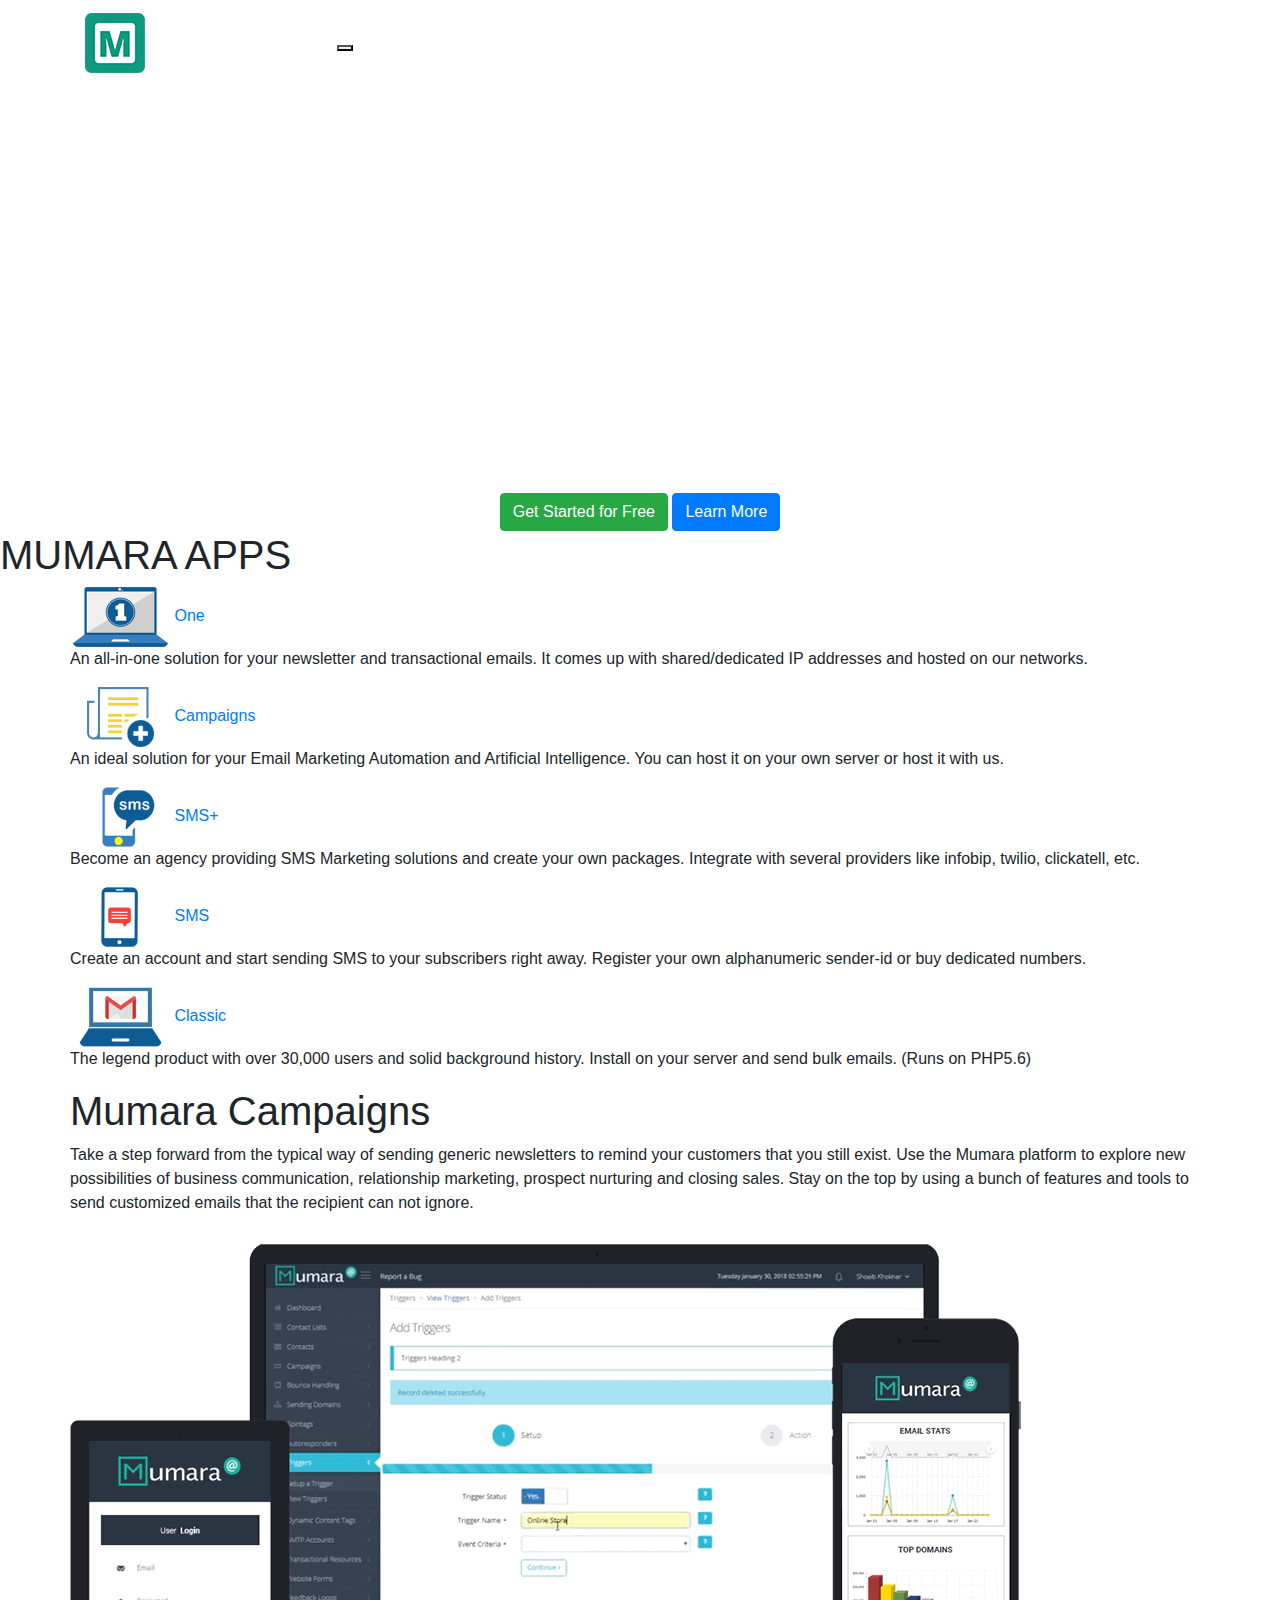
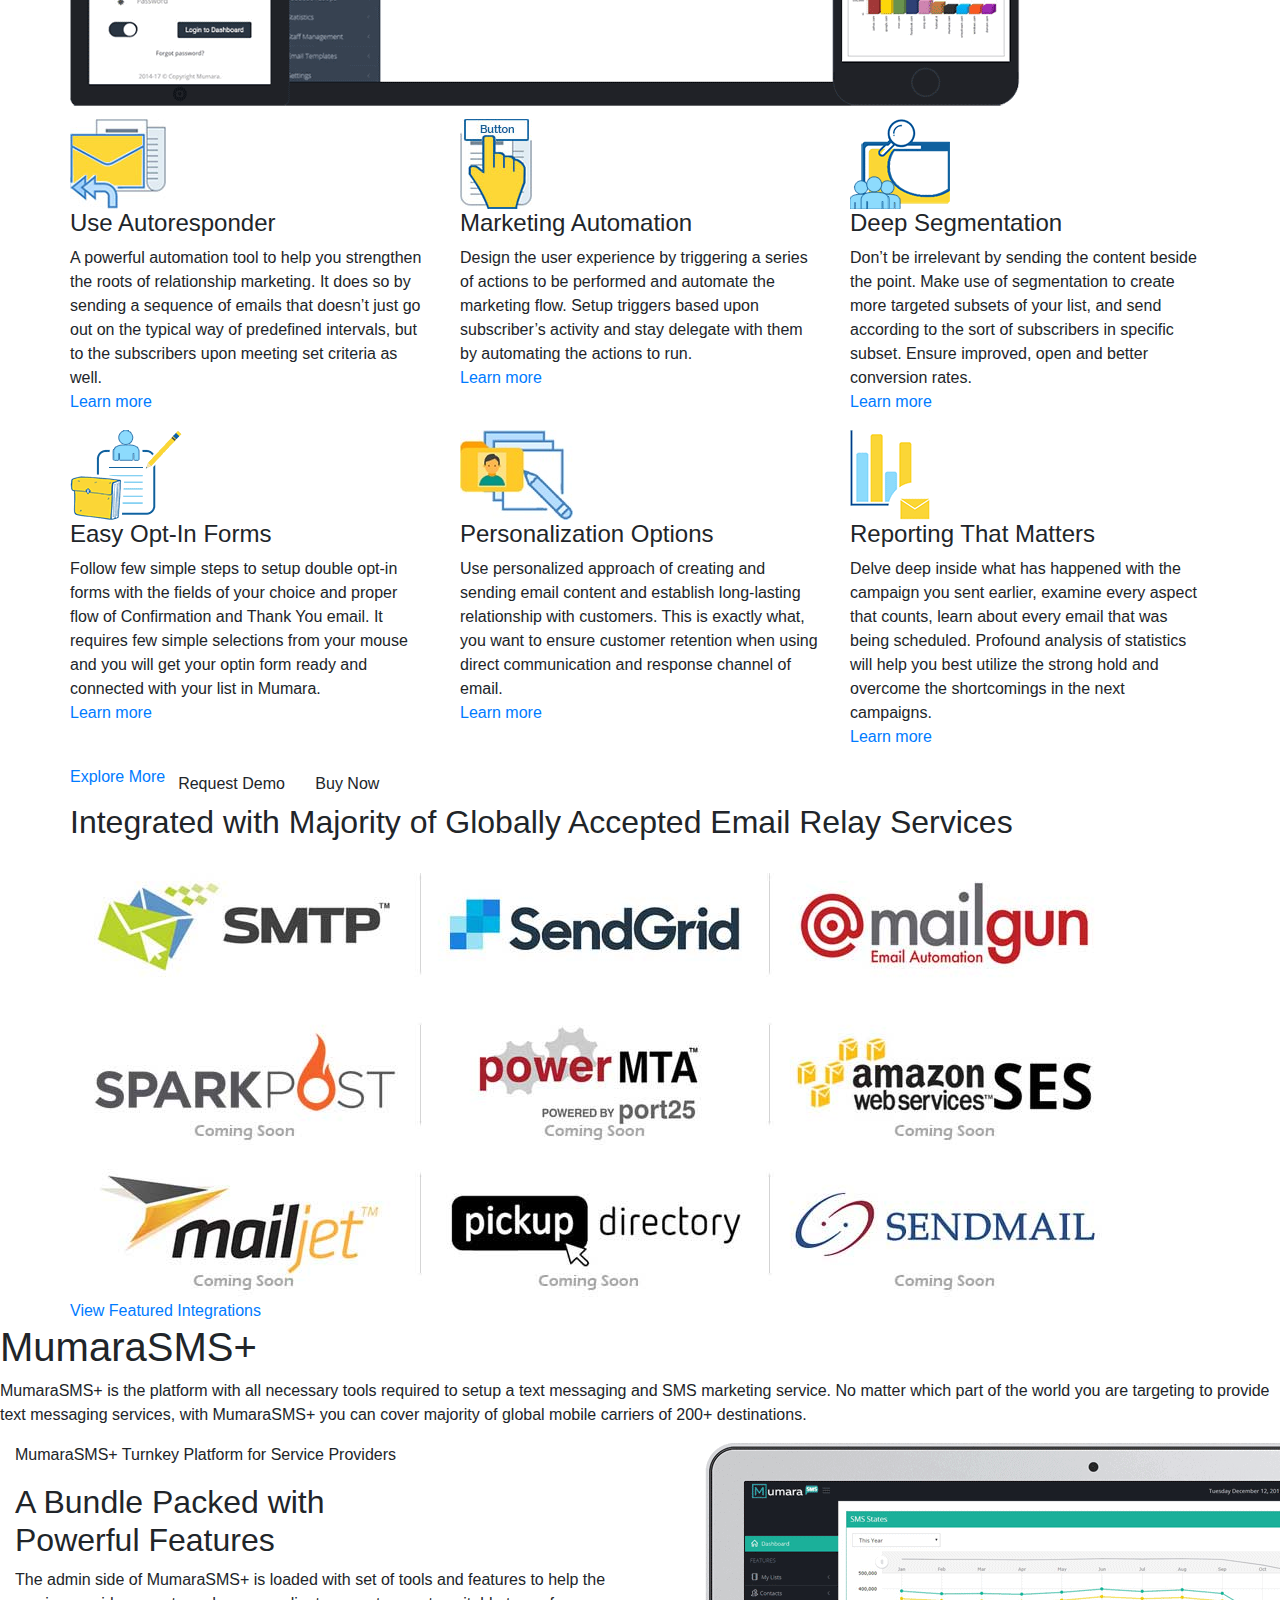
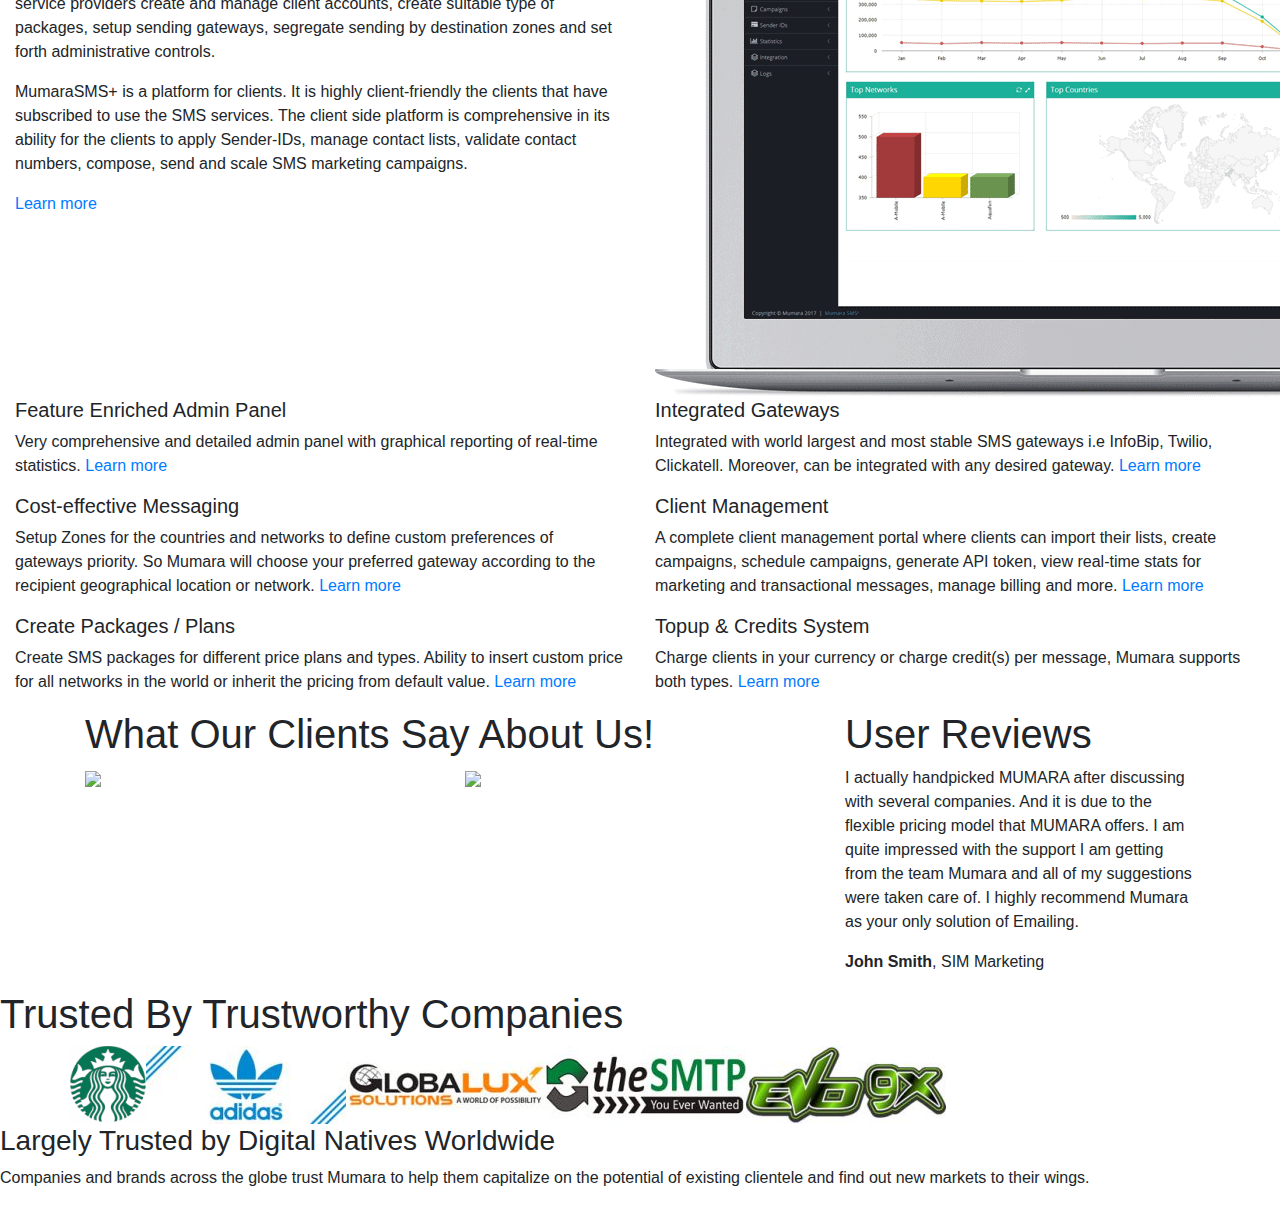
==== index.html @ 1c2435c1 "update" ====
<!DOCTYPE html>
<html lang="en-us">
    <head>
        

        <meta charset="utf-8">
        <meta name="viewport" content="width=device-width, initial-scale=1">
        <title>Mumara</title>
        <link rel="icon" href="images/favicon.ico">
        
        <style>

    html body {
        font-family: 'Raleway', sans-serif;
        background-color: white;
    }

    :root {
        --accent: red;
        --border-width:  5px ;
    }

</style>


<link rel="stylesheet" href="http://mumara1.shahbaz.dev1.hostingshouse.com/css/main.css">
<link rel="stylesheet" href="http://mumara1.shahbaz.dev1.hostingshouse.com/css/custom.css">


<link href="https://fonts.googleapis.com/css2?family=Roboto:wght@100;300;400;500;700;900&display=swap" rel="stylesheet">
<link href="https://fonts.googleapis.com/css2?family=Roboto+Condensed:ital,wght@0,300;0,400;0,700;1,300;1,400&display=swap" rel="stylesheet">

<link rel="stylesheet" href="https://stackpath.bootstrapcdn.com/bootstrap/4.5.0/css/bootstrap.min.css">

<link rel="stylesheet" href="https://cdnjs.cloudflare.com/ajax/libs/font-awesome/5.14.0/js/all.min.js">
 
<script src="https://ajax.googleapis.com/ajax/libs/jquery/3.4.1/jquery.min.js"></script>


<script src="https://stackpath.bootstrapcdn.com/bootstrap/4.5.0/js/bootstrap.min.js"></script>
<script src="https://stackpath.bootstrapcdn.com/bootstrap/4.5.0/js/bootstrap.bundle.min.js"></script>


<script>$(document).on('click', function() { $('.collapse').collapse('hide'); })</script>
 <meta name="generator" content="Hugo 0.73.0" />
        
            <link href="/index.xml" rel="alternate" type="application/rss&#43;xml" title="Mumara" />
            <link href="/index.xml" rel="feed" type="application/rss&#43;xml" title="Mumara" />
        
            
        

        
            <script type="text/javascript" async src="https://cdnjs.cloudflare.com/ajax/libs/mathjax/2.7.5/MathJax.js?config=TeX-AMS-MML_HTMLorMML"></script>
        

        

    </head>

    <body class="td-home">
        

        <nav class="navbar navbar-default navbar-fixed-top">
            <div class="container">
                <div class="navbar-header">
                    <a class="navbar-brand visible-xs" href="/"><image src="images/logo.png" /></a>
                    <button class="navbar-toggle" data-target=".navbar-collapse" data-toggle="collapse">
                        <span class="icon-bar"></span>
                        <span class="icon-bar"></span>
                        <span class="icon-bar"></span>
                    </button>
                </div>
                <div class="collapse navbar-collapse"  id="main_navbar">
                    <a class="navbar-brand" href="https://xpertpk.github.io/mums.github.io/"><image src="images/logo.png" /></a>
                    
                        <ul class="nav navbar-nav">
                            
                                <li class="nav-item">
                                    <a class="nav-link" href="/">Home</a>
                                    
                                </li>
                            
                                <li class="nav-item">
                                    <a class="nav-link" href="#">App</a>
                                    
                                        <ul class="sub">
                                            
                                            <li class="nav-item"><a href="/one/" class="nav-link"> One </a> </li>
                                            
                                            <li class="nav-item"><a href="/campaigns/" class="nav-link"> Campaigns </a> </li>
                                            
                                            <li class="nav-item"><a href="/sms/" class="nav-link"> SMS </a> </li>
                                            
                                            <li class="nav-item"><a href="/smsplus/" class="nav-link"> SMS&#43; </a> </li>
                                            
                                            <li class="nav-item"><a href="/classic/" class="nav-link"> Classic Pro </a> </li>
                                            
                                            <li class="nav-item"><a href="/classic-esp/" class="nav-link"> Classic ESP </a> </li>
                                            
                                        </ul>
                                    
                                </li>
                            
                                <li class="nav-item">
                                    <a class="nav-link" href="#">Recources</a>
                                    
                                        <ul class="sub">
                                            
                                            <li class="nav-item"><a href="https://www.school.mumara.com" class="nav-link"> Mumara Business School </a> </li>
                                            
                                            <li class="nav-item"><a href="https://docs.mumara.com" class="nav-link"> Documentation </a> </li>
                                            
                                            <li class="nav-item"><a href="/blog/" class="nav-link"> Blog </a> </li>
                                            
                                            <li class="nav-item"><a href="https://community.mumara.com" class="nav-link"> Community </a> </li>
                                            
                                        </ul>
                                    
                                </li>
                            
                                <li class="nav-item">
                                    <a class="nav-link" href="/contact-us">Contact</a>
                                    
                                </li>
                            
                                <li class="nav-item">
                                    <a class="nav-link" href="https://billing.mumara.com/">My Account</a>
                                    
                                </li>
                            
                                <li class="nav-item">
                                    <a class="nav-link" href="/about-us">About us</a>
                                    
                                </li>
                            
                        </ul>
                    
                </div>
            </div>
        </nav>


<div class="slider">
  <div class="overlay"></div>
  <video playsinline="playsinline" autoplay="autoplay" muted="muted" loop="loop" __idm_id__="725867521">
    <source src="http://a.mumara.com/mumara/public/video/mumara.webm" type="video/webm">
  </video>
  <div class="container h-100">
    <div class="d-flex h-100 text-center align-items-center">
      <div class="col-lg-10 col-md-10 col-sm-12 col-xs-12 mx-auto text-white home-slider">
        <h1 class="display-4 font-weight-bold">Mumara ONE</h1>
        <h2 class="display-5 font-weight-bold">We’ve Got The All-In-One Email Marketing<br>Automation Solution For Your Business</h2>
        <p class="lead mb-0">Sick of the boring, painful, weak Email Marketing Tools?<br>Get yourself stress-free by switching to the Email Marketing platform that actually works!<br>High inbox delivery with our shared and dedicated IP pools</p>
        <a href="https://www.mumara.com/one/pricing/" class="btn btn-success">Get Started for Free</a> <a href="https://www.mumara.com/one" class="btn btn-primary">Learn More</a>
      </div>
    </div>
  </div>
</div>

<section id="home-apps">
  <h1>MUMARA APPS</h1>
  <div class="mainBlk container">
    <div class="row">
      <div class="appsBlk">
        <a href="/one/">
          <img src="/images/one.png" alt="Mumara One">
        </a>
        <a class="apps-name" href="/one/">One</a>
        <p>An all-in-one solution for your newsletter and transactional emails. It comes up with shared/dedicated IP addresses and hosted on our networks.</p>
      </div>
      <div class="appsBlk">
        <a href="/campaigns/">
          <img src="/images/Campaigns.png" alt="Campaigns+">
        </a>
        <a class="apps-name" href="/campaigns/">Campaigns</a>
        <p>An ideal solution for your Email Marketing Automation and Artificial Intelligence. You can host it on your own server or host it with us.</p>
      </div>
      <div class="appsBlk">
        <a href="/mumarasmsplus/">
          <img src="/images/MumaraSMS.png" alt="MumaraSMS+">
        </a>
        <a class="apps-name" href="/mumarasmsplus/">SMS+</a>
        <p>Become an agency providing SMS Marketing solutions and create your own packages. Integrate with several providers like infobip, twilio, clickatell, etc.</p>
      </div>
      <div class="appsBlk">
        <a href="/sms/">
          <img src="/images/SMS.png" alt="Mumara SMS">
        </a>
        <a class="apps-name" href="/sms/">SMS</a>
        <p>Create an account and start sending SMS to your subscribers right away. Register your own alphanumeric sender-id or buy dedicated numbers.</p>
      </div>
      <div class="appsBlk">
        <a href="/mumara-classic/">
          <img src="/images/Mumara-Classic.png" alt="Mumara Classic">
        </a>
        <a class="apps-name" href="/mumara-classic/">Classic</a>
        <p>The legend product with over 30,000 users and solid background history. Install on your server and send bulk emails. (Runs on PHP5.6)</p>
      </div>
    </div>
  </div>
</section>

<section id="home-campaigns" class="featured">
  <div class="container">
    <div class="row">
      <div class="info-blk">
        <h1>Mumara Campaigns</h1>
        <p>Take a step forward from the typical way of sending generic newsletters to remind your customers that you still exist. Use the Mumara platform to explore new possibilities of business communication, relationship marketing, prospect nurturing and closing sales. Stay on the top by using a bunch of features and tools to send customized emails that the recipient can not ignore.</p>
      </div>
      <div class="img-blk">
        <img src="/images/cpl.png">
      </div>
      <div class="features-blk">
        <div class="row">
          <div class="col-md-4">
            <img src="/images/Autoresponder22.jpg">
            <h4>Use Autoresponder</h4>
            <p>A powerful automation tool to help you strengthen the roots of relationship marketing. It does so by sending a sequence of emails that doesn’t just go out on the typical way of predefined intervals, but to the subscribers upon meeting set criteria as well. <br>
            <a class="learnmore" href="/campaignsplus/features/cohesive-process-of-automation/">Learn more <i class="fa fa-angle-double-right" aria-hidden="true"></i></a></p>
          </div>
          <div class="col-md-4">
            <img src="/images/Just-Drag-Drop.jpg">
            <h4>Marketing Automation</h4>
            <p>Design the user experience by triggering a series of actions to be performed and automate the marketing flow. Setup triggers based upon subscriber’s activity and stay delegate with them by automating the actions to run. <br>
            <a class="learnmore" href="/campaignsplus/features/triggers/">Learn more <i class="fa fa-angle-double-right" aria-hidden="true"></i></a></p>
          </div>
          <div class="col-md-4">
            <img src="/images/Deep-Segmentation-2.png">
            <h4>Deep Segmentation</h4>
            <p>Don’t be irrelevant by sending the content beside the point. Make use of segmentation to create more targeted subsets of your list, and send according to the sort of subscribers in specific subset. Ensure improved, open and better conversion rates. <br>
            <a class="learnmore" href="/campaignsplus/features/smart-segments/">Learn more <i class="fa fa-angle-double-right" aria-hidden="true"></i></a></p>
          </div>
        </div>
        <div class="row">
          <div class="col-md-4">
            <img src="/images/Easy-Optin-Forms-1.png">
            <h4>Easy Opt-In Forms</h4>
            <p>Follow few simple steps to setup double opt-in forms with the fields of your choice and proper flow of Confirmation and Thank You email. It requires few simple selections from your mouse and you will get your optin form ready and connected with your list in Mumara. <br>
            <a class="learnmore" href="/campaignsplus/features/web-forms/">Learn more <i class="fa fa-angle-double-right" aria-hidden="true"></i></a></p>
          </div>
          <div class="col-md-4">
            <img src="/images/Personalization.jpg">
            <h4>Personalization Options</h4>
            <p>Use personalized approach of creating and sending email content and establish long-lasting relationship with customers. This is exactly what, you want to ensure customer retention when using direct communication and response channel of email. <br>
            <a class="learnmore" href="/campaignsplus/features/content-personalization/">Learn more <i class="fa fa-angle-double-right" aria-hidden="true"></i></a></p>
          </div>
          <div class="col-md-4">
            <img src="/images/Reporting-That-Matters.png">
            <h4>Reporting That Matters</h4>
            <p>Delve deep inside what has happened with the campaign you sent earlier, examine every aspect that counts, learn about every email that was being scheduled. Profound analysis of statistics will help you best utilize the strong hold and overcome the shortcomings in the next campaigns. <br>
            <a class="learnmore" href="/campaignsplus/features/reporting-and-statistics/">Learn more <i class="fa fa-angle-double-right" aria-hidden="true"></i></a></p>
          </div>
        </div> 
      </div>
      <div class="more-features">
        <a href="/campaignsplus/">Explore More</a>
      </div>
      <div class="trfree">
        <a class="btn lrnmr" href="/campaignsplus/request-demo/">Request Demo</a>
        <a class="btn lrnmr" href="/campaignsplus/pricing/">Buy Now</a>
      </div>
    </div>
  </div>
</section>

<section id="home-smtp">
  <div class="container">
    <div class="row">
      <h2>Integrated with Majority of Globally Accepted Email Relay Services</h2>
      <img src="/images/smtp.jpg">
    </div>
    <div class="row">
      <a href="campaignsplus/features/integrated-email-delivery-services/" id="intBtn">
        <span class="fusion-button-text">View Featured Integrations</span>
      </a>
    </div>
  </div>
</section>

<section id="home-sms" class="featured">
  <div class="info-blk">
    <h1>MumaraSMS+</h1>
    <p>MumaraSMS+ is the platform with all necessary tools required to setup a text messaging and SMS marketing service. No matter which part of the world you are targeting to provide text messaging services, with MumaraSMS+ you can cover majority of global mobile carriers of 200+ destinations.</p>
  </div>

  <div class="col-md-12">
    <div class="row bundel-row">
      <div class="col-md-6 sms-bundle-option">
        <p class="homefftbpM">MumaraSMS+ Turnkey Platform for Service Providers</p>
        <h2>A Bundle Packed with<br>Powerful Features</h2>
        <p>The admin side of MumaraSMS+ is loaded with set of tools and features to help the service providers create and manage client accounts, create suitable type of packages, setup sending gateways, segregate sending by destination zones and set forth administrative controls.</p>

        <p>MumaraSMS+ is a platform for clients. It is highly client-friendly the clients that have subscribed to use the SMS services. The client side platform is comprehensive in its ability for the clients to apply Sender-IDs, manage contact lists, validate contact numbers, compose, send and scale SMS marketing campaigns.</p>
        <a class="ctaff" href="/mumarasmsplus/">Learn more <i class="fa fa-television" aria-hidden="true"></i></a>
      </div>
      <div class="col-md-6">
        <img src="/images/laptop-sms.png">
      </div>
    </div>
  </div>

  <div class="col-md-12">
    <div class="row bundel-row">
      <div class="col-md-6 sms-features">
        <div class="featBlk">
          <i class="icon fas fa-solar-panel"></i>
          <div class="content">
            <h5>Feature Enriched Admin Panel</h5>
            <p class="feature-description">
              Very comprehensive and detailed admin panel with graphical reporting of real-time statistics. 
              <a class="learnmore" href="/mumarasmsplus/adminstrative-control/">
                Learn more <i class="fa fa-angle-double-right" aria-hidden="true"></i>
              </a>
            </p>
          </div>
        </div>
        <div class="featBlk">
          <i class="icon fas fa-sms"></i>
          <div class="content">
            <h5>Cost-effective Messaging</h5>
            <p class="feature-description">
              Setup Zones for the countries and networks to define custom preferences of gateways priority. So Mumara will choose your preferred gateway according to the recipient geographical location or network.
              <a class="learnmore" href="/mumarasmsplus/priority-zones/">
                Learn more <i class="fa fa-angle-double-right" aria-hidden="true"></i>
              </a>
            </p>
          </div>
        </div>
        <div class="featBlk">
          <i class="icon fas fa-money-check-alt"></i>
          <div class="content">
            <h5>Create Packages / Plans</h5>
            <p class="feature-description">
              Create SMS packages for different price plans and types. Ability to insert custom price for all networks in the world or inherit the pricing from default value.  
              <a class="learnmore" href="/mumarasmsplus/packages-and-pricing-plans/">
                Learn more <i class="fa fa-angle-double-right" aria-hidden="true"></i>
              </a>
            </p>
          </div>
        </div>
      </div>
      <div class="col-md-6 sms-features">
        <div class="featBlk">
          <i class="icon fas fa-network-wired"></i>
          <div class="content">
            <h5>Integrated Gateways</h5>
            <p class="feature-description">
              Integrated with world largest and most stable SMS gateways i.e InfoBip, Twilio, Clickatell. Moreover, can be integrated with any desired gateway.
              <a class="learnmore" href="/mumarasmsplus/multi-gateway-integration/">
                Learn more <i class="fa fa-angle-double-right" aria-hidden="true"></i>
              </a>
            </p>
          </div>
        </div>
        <div class="featBlk">
          <i class="icon fas fa-user-friends"></i>
          <div class="content">
            <h5>Client Management</h5>
            <p class="feature-description">
              A complete client management portal where clients can import their lists, create campaigns, schedule campaigns, generate API token, view real-time stats for marketing and transactional messages, manage billing and more. 
              <a class="learnmore" href="/mumarasmsplus/fully-featured-client-panel/">
                Learn more <i class="fa fa-angle-double-right" aria-hidden="true"></i>
              </a>
            </p>
          </div>
        </div>
        <div class="featBlk">
          <i class="icon fa fa-shopping-basket"></i>
          <div class="content">
            <h5>Topup & Credits System</h5>
            <p class="feature-description">
              Charge clients in your currency or charge credit(s) per message, Mumara supports both types.
              <a class="learnmore" href="/mumarasmsplus/packages-and-pricing-plans/">
                Learn more <i class="fa fa-angle-double-right" aria-hidden="true"></i>
              </a>
            </p>
          </div>
        </div>
      </div>
    </div>
  </div>
    
</section>

<section id="reviews">
  <div class="container">
    <div class="row">
      <div class="col-md-8">
        <h1>What Our Clients Say About Us!</h1>
      </div>
      <div class="col-md-4">
        <h1>User Reviews</h1>
      </div>
    </div>
    <div class="row">
      <div class="col-md-4">
        <img src="https://dummyimage.com/360x230/999/555555&text=Youtube+Video">
      </div>
      <div class="col-md-4">
        <img src="https://dummyimage.com/360x230/999/555555&text=Youtube+Video">
      </div>
      <div class="col-md-4">
        <blockquote>
          <p>I actually handpicked MUMARA after discussing with several companies. And it is due to the flexible pricing model that MUMARA offers. I am quite impressed with the support I am getting from the team Mumara and all of my suggestions were taken care of. I highly recommend Mumara as your only solution of Emailing.</p> 
          <div class="auther-block">
            <i class="fas fa-male"></i>
            <span class="company-name">
              <strong>John Smith</strong>, 
              <span>SIM Marketing</span>
          </span>
          </div>
        </blockquote>
      </div>
    </div>
  </div>
</section>

<section id="clients">
  <h1>Trusted By Trustworthy Companies</h1>
  <div class="container">
    <div class="row clientsBlk">
      <div class="w20">
        <img src="/images/client1.png">
      </div>
      <div class="w20">
        <img src="/images/client2.jpg">
      </div>
      <div class="w20">
        <img src="/images/client3.jpg">
      </div>
      <div class="w20">
        <img src="/images/client4.jpg">
      </div>
      <div class="w20">
        <img src="/images/client5.jpg">
      </div>
    </div>
  </div>
</section>

<section id="wwa">
  <h3>Largely Trusted by Digital Natives Worldwide</h3>
  <p>Companies and brands across the globe trust Mumara to help them capitalize on the potential of existing clientele and find out new markets to their wings.</p>
</section>
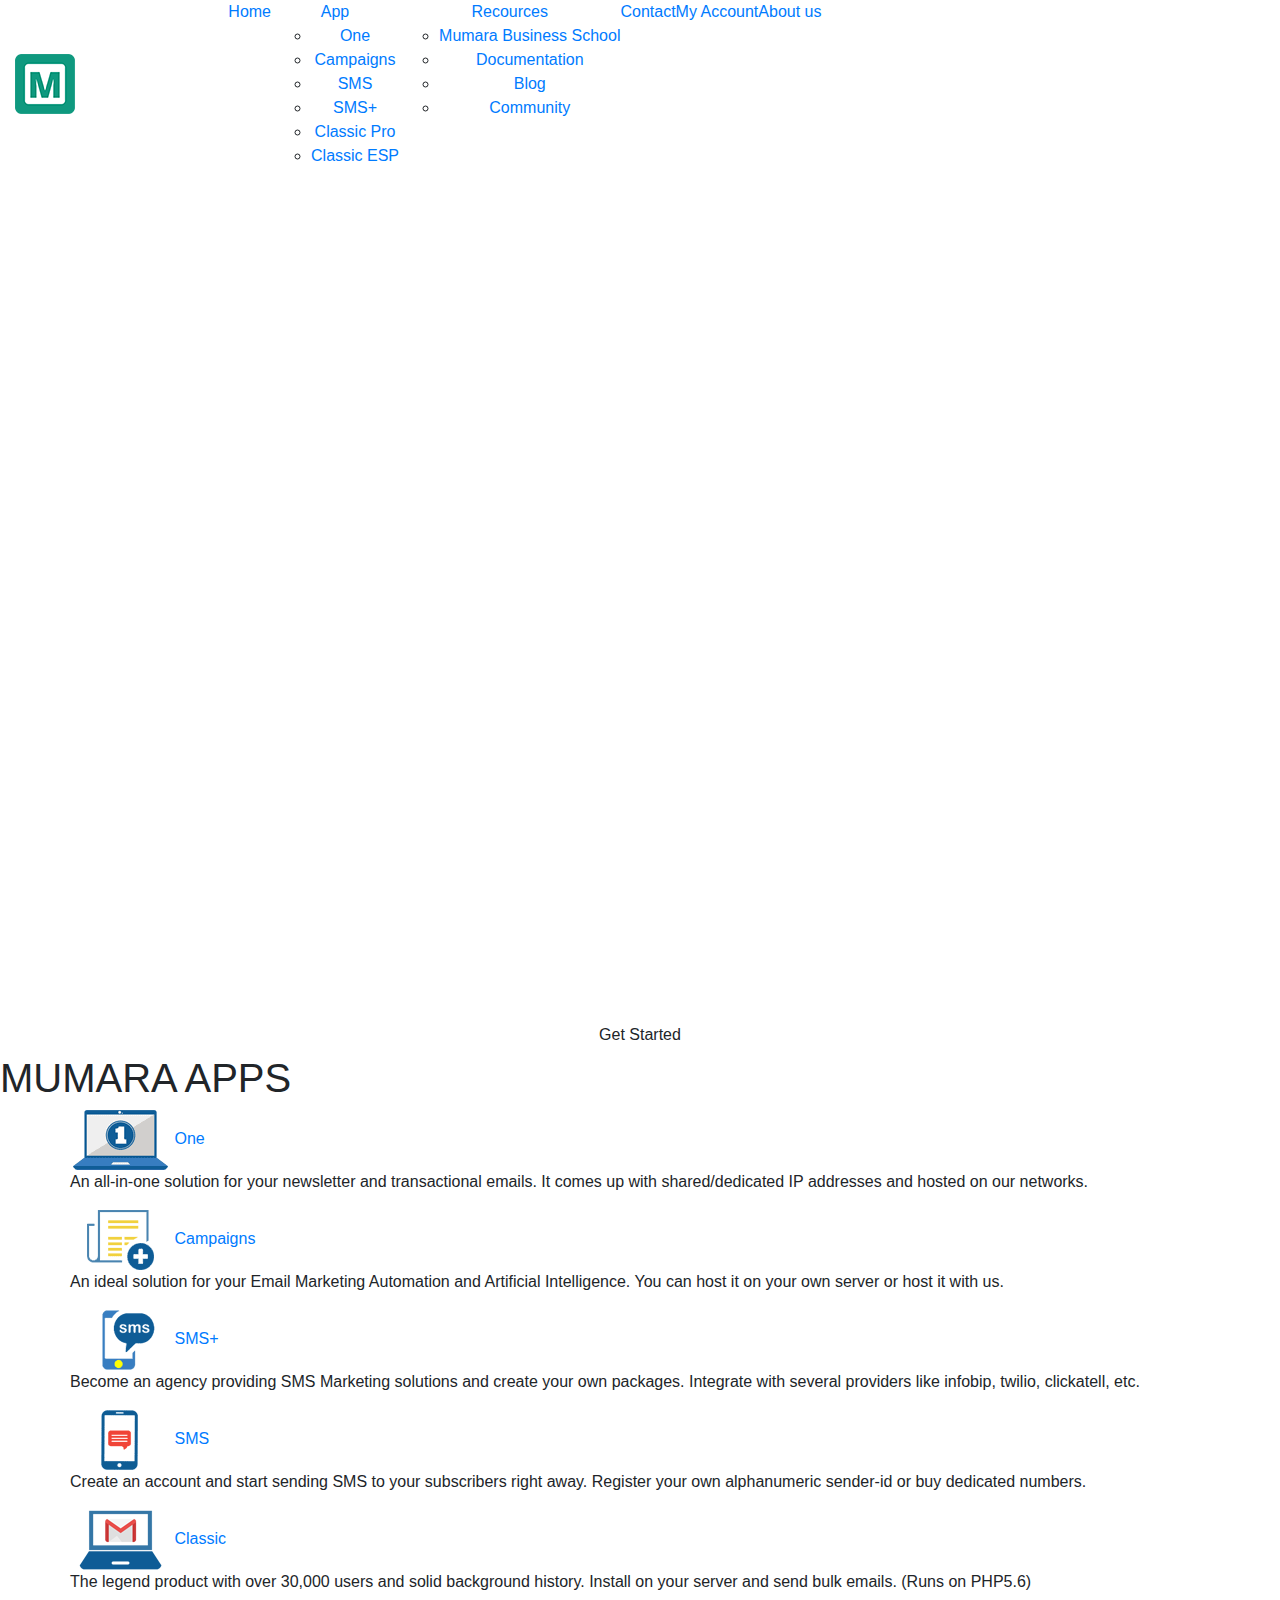
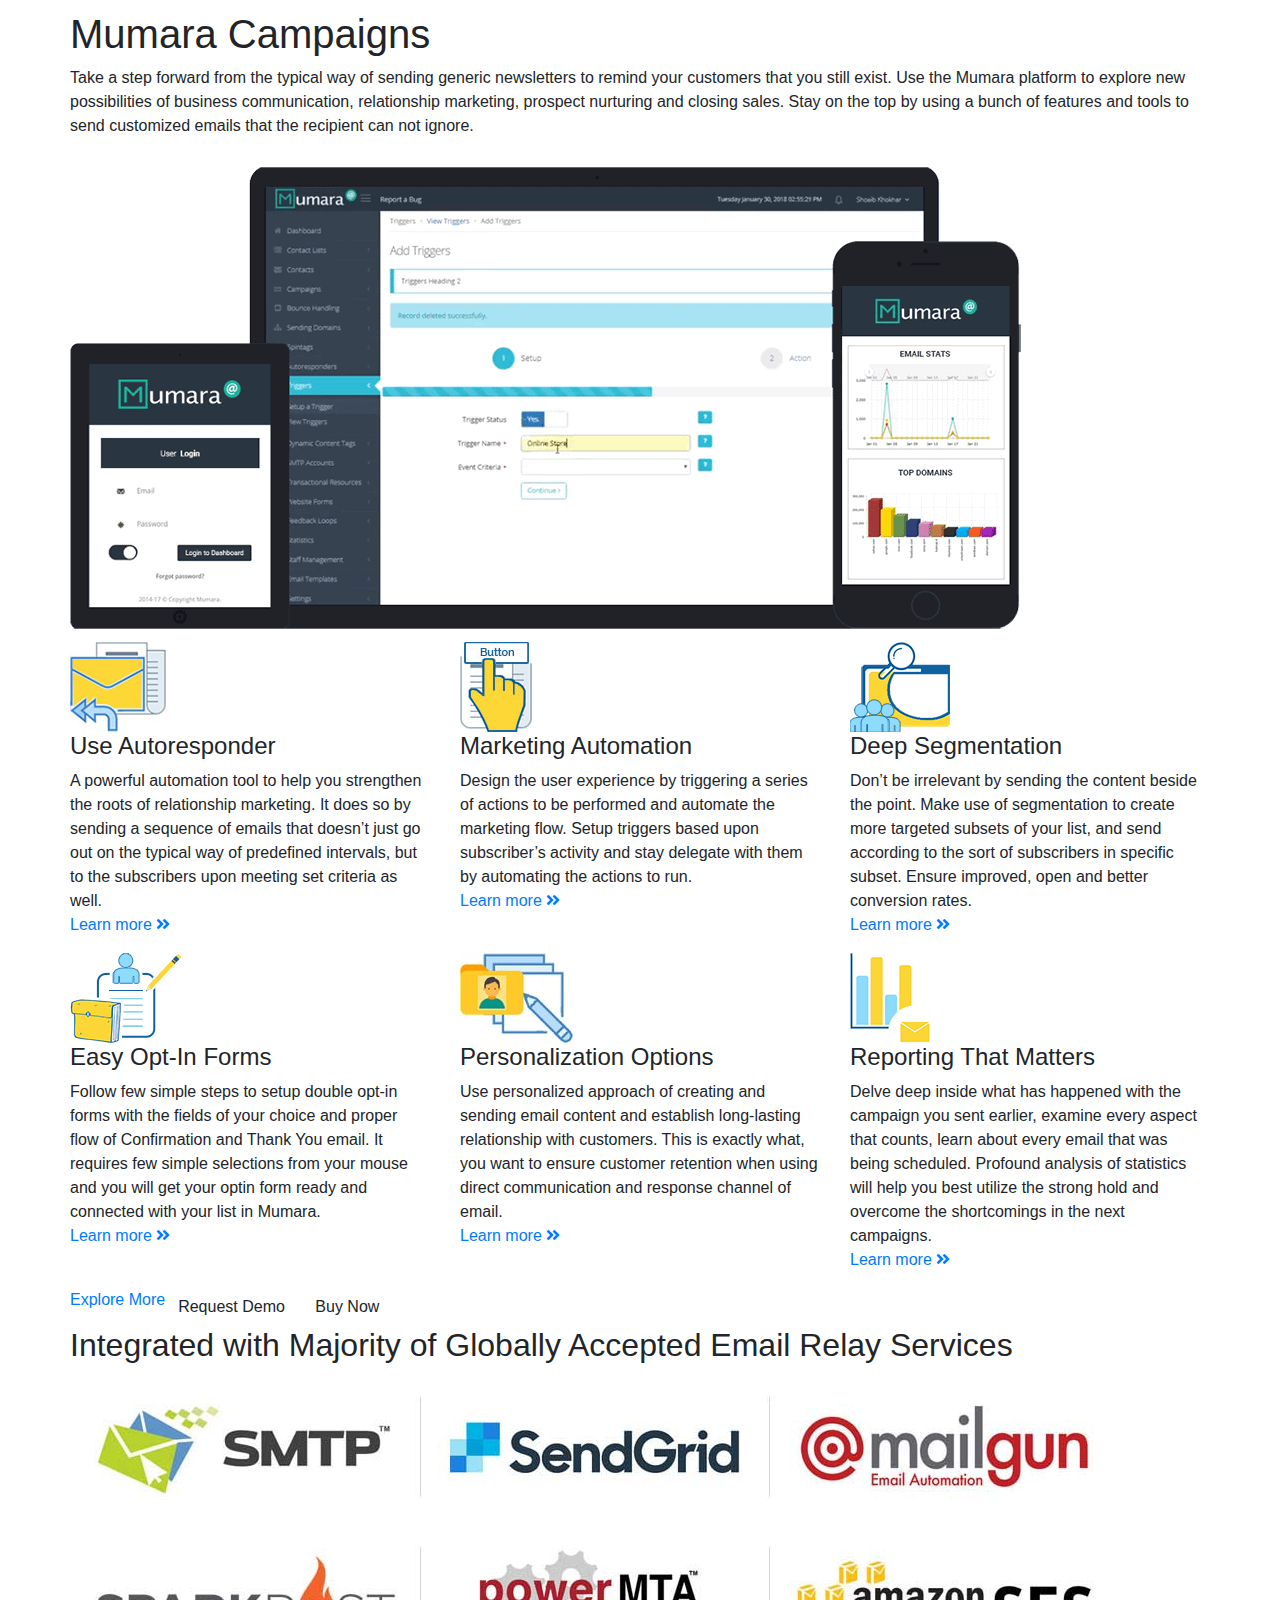
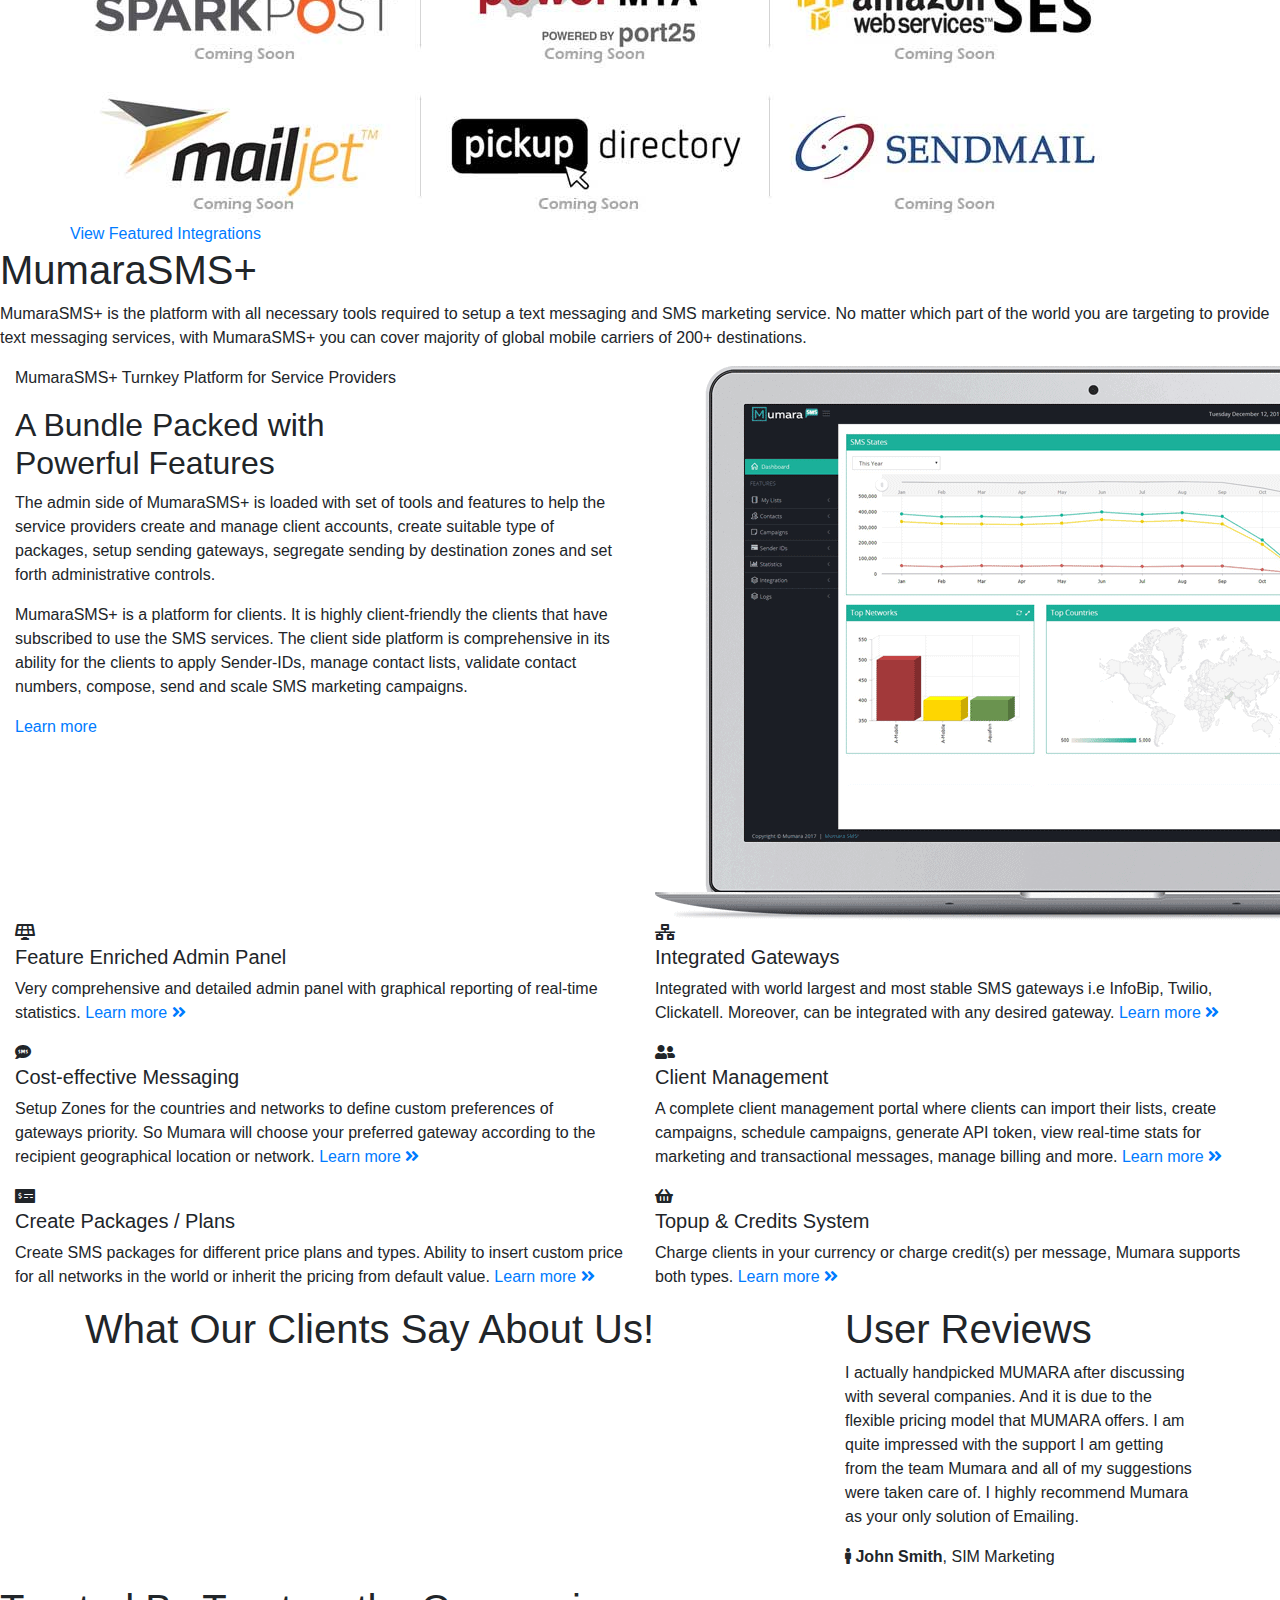
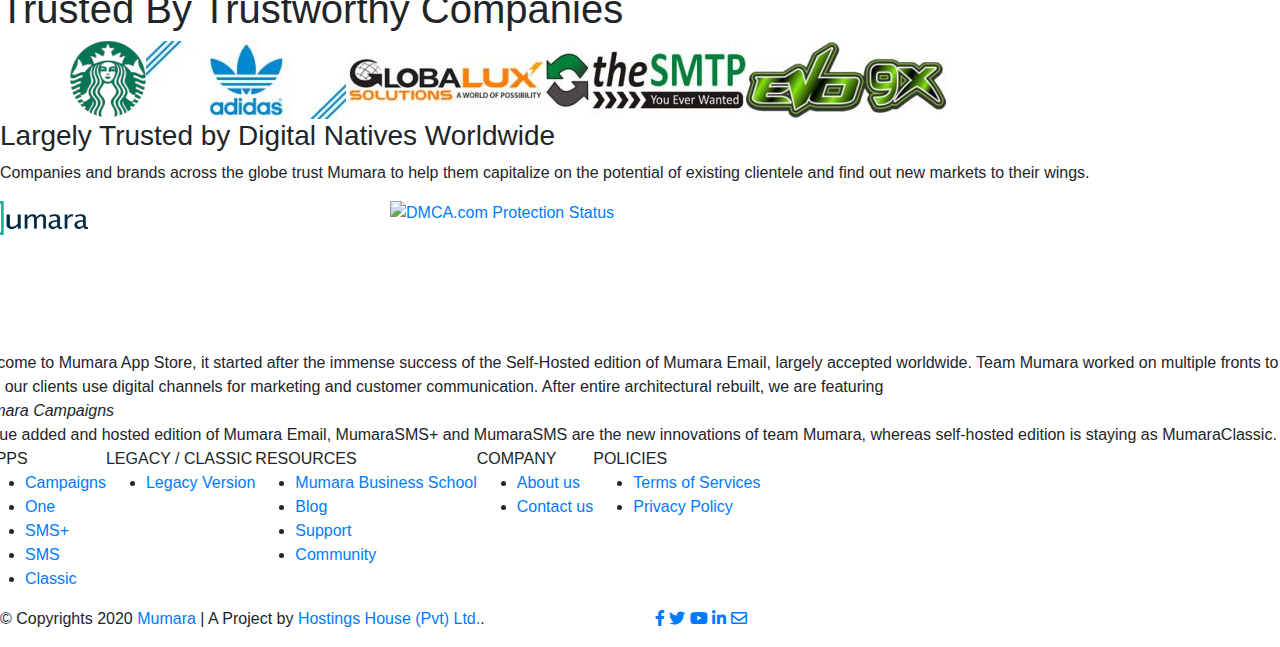
==== commit c671e384: "New Home Design Hugo Mumara" ====
--- a/index.html
+++ b/index.html
@@ -23,25 +23,65 @@
 </style>
 
 
-<link rel="stylesheet" href="http://mumara1.shahbaz.dev1.hostingshouse.com/css/main.css">
-<link rel="stylesheet" href="http://mumara1.shahbaz.dev1.hostingshouse.com/css/custom.css">
-
-
 <link href="https://fonts.googleapis.com/css2?family=Roboto:wght@100;300;400;500;700;900&display=swap" rel="stylesheet">
 <link href="https://fonts.googleapis.com/css2?family=Roboto+Condensed:ital,wght@0,300;0,400;0,700;1,300;1,400&display=swap" rel="stylesheet">
 
 <link rel="stylesheet" href="https://stackpath.bootstrapcdn.com/bootstrap/4.5.0/css/bootstrap.min.css">
 
-<link rel="stylesheet" href="https://cdnjs.cloudflare.com/ajax/libs/font-awesome/5.14.0/js/all.min.js">
- 
+<link rel="stylesheet" href="https://cdnjs.cloudflare.com/ajax/libs/font-awesome/5.14.0/css/all.min.css">
+
+
+<link rel="stylesheet" href="http://mumara1.shahbaz.dev1.hostingshouse.com/css/main.css">
+<link rel="stylesheet" href="http://mumara1.shahbaz.dev1.hostingshouse.com/css/header-home.css"> 
 <script src="https://ajax.googleapis.com/ajax/libs/jquery/3.4.1/jquery.min.js"></script>
 
 
-<script src="https://stackpath.bootstrapcdn.com/bootstrap/4.5.0/js/bootstrap.min.js"></script>
-<script src="https://stackpath.bootstrapcdn.com/bootstrap/4.5.0/js/bootstrap.bundle.min.js"></script>
+<script src="https://cdnjs.cloudflare.com/ajax/libs/popper.js/1.12.9/umd/popper.min.js" integrity="sha384-ApNbgh9B+Y1QKtv3Rn7W3mgPxhU9K/ScQsAP7hUibX39j7fakFPskvXusvfa0b4Q" crossorigin="anonymous"></script>
+<script src="https://maxcdn.bootstrapcdn.com/bootstrap/4.0.0/js/bootstrap.min.js" integrity="sha384-JZR6Spejh4U02d8jOt6vLEHfe/JQGiRRSQQxSfFWpi1MquVdAyjUar5+76PVCmYl" crossorigin="anonymous"></script>
+
+
 
 
 <script>$(document).on('click', function() { $('.collapse').collapse('hide'); })</script>
+<script>
+	function resize() {
+	    if ($(window).width() <1200) {
+	    	$(".sf-menu a.sf-with-ul").click(function() {
+	    		$(".sf-menu>li").removeClass("active-submenu");
+	    		$(this).parent().addClass("active-submenu");
+	    	});
+	    }
+	    else {
+	    	
+	    }
+	}
+	$(document).ready( function() {
+	    $(window).resize(resize);
+	    resize();
+	});
+	$(document).ready(function() {
+		$("header>.toggle_menu").click(function() {
+			$(this).toggleClass("toggle-active");
+			$("header.page_header").toggleClass("mobile-active");
+		});
+	});
+
+	$(document).on('click', 'a[href^="#"]', function(e) {
+        
+        var id = $(this).attr('href');
+        
+        var $id = $(id);
+        if ($id.length === 0) {
+            return;
+        }
+        
+        e.preventDefault();
+        
+        var pos = $id.offset().top;
+        
+        $('body, html').animate({scrollTop: pos});
+    });
+</script>
  <meta name="generator" content="Hugo 0.73.0" />
         
             <link href="/index.xml" rel="alternate" type="application/rss&#43;xml" title="Mumara" />
@@ -61,102 +101,125 @@
     <body class="td-home">
         
 
-        <nav class="navbar navbar-default navbar-fixed-top">
-            <div class="container">
-                <div class="navbar-header">
-                    <a class="navbar-brand visible-xs" href="/"><image src="images/logo.png" /></a>
-                    <button class="navbar-toggle" data-target=".navbar-collapse" data-toggle="collapse">
-                        <span class="icon-bar"></span>
-                        <span class="icon-bar"></span>
-                        <span class="icon-bar"></span>
-                    </button>
-                </div>
-                <div class="collapse navbar-collapse"  id="main_navbar">
-                    <a class="navbar-brand" href="https://xpertpk.github.io/mums.github.io/"><image src="images/logo.png" /></a>
-                    
-                        <ul class="nav navbar-nav">
+        <div class="header_absolute">
+            <div class="page_header_wrapper">
+                <header class="page_header ds affix-top">
+                  <div class="container-fluid">
+                    <div class="row align-items-center">
+                        <div class="col-xl-2 col-lg-3 col-md-3 col-11">
+                            <a href="/" class="logo text-center">
+                                <image src="images/logo.png" alt="Mumara Logo" />
+                            </a>
+                        </div>  
+                        <div class="col-xl-10 col-lg-6 col-1 text-sm-center">
                             
-                                <li class="nav-item">
-                                    <a class="nav-link" href="/">Home</a>
+                            <nav class="top-nav">
+                              <ul class="nav sf-menu sf-js-enabled sf-arrows " style="touch-action: pan-y;">
+                                
+                                <li class=""><a class=" " href="/" >Home</a><span class="sf-menu-item-mobile-toggler"></span>
                                     
                                 </li>
+                                
+                                <li class=""><a class=" sf-with-ul" href="#"  data-toggle="dropdown" aria-haspopup="true" aria-expanded="false">App</a><span class="sf-menu-item-mobile-toggler"></span>
+                                    
+                                      <ul class="">
+                                        
+                                        <li><a href="/one/">One</a></li>
+                                        
+                                        <li><a href="/campaigns/">Campaigns</a></li>
+                                        
+                                        <li><a href="/sms/">SMS</a></li>
+                                        
+                                        <li><a href="/smsplus/">SMS&#43;</a></li>
+                                        
+                                        <li><a href="/classic/">Classic Pro</a></li>
+                                        
+                                        <li><a href="/classic-esp/">Classic ESP</a></li>
+                                        
+                                      </ul>
+                                    
+                                </li>
+                                
+                                <li class=""><a class=" sf-with-ul" href="#"  data-toggle="dropdown" aria-haspopup="true" aria-expanded="false">Recources</a><span class="sf-menu-item-mobile-toggler"></span>
+                                    
+                                      <ul class="">
+                                        
+                                        <li><a href="https://www.school.mumara.com">Mumara Business School</a></li>
+                                        
+                                        <li><a href="https://docs.mumara.com">Documentation</a></li>
+                                        
+                                        <li><a href="/blog/">Blog</a></li>
+                                        
+                                        <li><a href="https://community.mumara.com">Community</a></li>
+                                        
+                                      </ul>
+                                    
+                                </li>
+                                
+                                <li class=""><a class=" " href="/contact-us" >Contact</a><span class="sf-menu-item-mobile-toggler"></span>
+                                    
+                                </li>
+                                
+                                <li class=""><a class=" " href="https://billing.mumara.com/" >My Account</a><span class="sf-menu-item-mobile-toggler"></span>
+                                    
+                                </li>
+                                
+                                <li class=""><a class=" " href="/about-us" >About us</a><span class="sf-menu-item-mobile-toggler"></span>
+                                    
+                                </li>
+                                
+                              </ul>
+                            </nav>
                             
-                                <li class="nav-item">
-                                    <a class="nav-link" href="#">App</a>
-                                    
-                                        <ul class="sub">
-                                            
-                                            <li class="nav-item"><a href="/one/" class="nav-link"> One </a> </li>
-                                            
-                                            <li class="nav-item"><a href="/campaigns/" class="nav-link"> Campaigns </a> </li>
-                                            
-                                            <li class="nav-item"><a href="/sms/" class="nav-link"> SMS </a> </li>
-                                            
-                                            <li class="nav-item"><a href="/smsplus/" class="nav-link"> SMS&#43; </a> </li>
-                                            
-                                            <li class="nav-item"><a href="/classic/" class="nav-link"> Classic Pro </a> </li>
-                                            
-                                            <li class="nav-item"><a href="/classic-esp/" class="nav-link"> Classic ESP </a> </li>
-                                            
-                                        </ul>
-                                    
-                                </li>
-                            
-                                <li class="nav-item">
-                                    <a class="nav-link" href="#">Recources</a>
-                                    
-                                        <ul class="sub">
-                                            
-                                            <li class="nav-item"><a href="https://www.school.mumara.com" class="nav-link"> Mumara Business School </a> </li>
-                                            
-                                            <li class="nav-item"><a href="https://docs.mumara.com" class="nav-link"> Documentation </a> </li>
-                                            
-                                            <li class="nav-item"><a href="/blog/" class="nav-link"> Blog </a> </li>
-                                            
-                                            <li class="nav-item"><a href="https://community.mumara.com" class="nav-link"> Community </a> </li>
-                                            
-                                        </ul>
-                                    
-                                </li>
-                            
-                                <li class="nav-item">
-                                    <a class="nav-link" href="/contact-us">Contact</a>
-                                    
-                                </li>
-                            
-                                <li class="nav-item">
-                                    <a class="nav-link" href="https://billing.mumara.com/">My Account</a>
-                                    
-                                </li>
-                            
-                                <li class="nav-item">
-                                    <a class="nav-link" href="/about-us">About us</a>
-                                    
-                                </li>
-                            
-                        </ul>
-                    
-                </div>
+                        </div>
+                    </div>
+                  </div>
+                  <span class="toggle_menu">
+                    <span></span>
+                  </span>
+                </header>
             </div>
-        </nav>
-
-
-<div class="slider">
+        </div>
+            
+            
+
+
+<section class="slider">
   <div class="overlay"></div>
-  <video playsinline="playsinline" autoplay="autoplay" muted="muted" loop="loop" __idm_id__="725867521">
-    <source src="http://a.mumara.com/mumara/public/video/mumara.webm" type="video/webm">
-  </video>
+  <span class="embed-responsive embed-responsive-16by9">
+    <iframe src="https://www.youtube.com/embed/Lyrm-oadJcs?feature=oembed&amp;;showinfo=0&amp;;autoplay=1&amp;;controls=0&amp;;mute=1&amp;;loop=1&amp;;playlist=Lyrm-oadJcs" allowfullscreen=""></iframe>
+  </span>
   <div class="container h-100">
     <div class="d-flex h-100 text-center align-items-center">
-      <div class="col-lg-10 col-md-10 col-sm-12 col-xs-12 mx-auto text-white home-slider">
-        <h1 class="display-4 font-weight-bold">Mumara ONE</h1>
-        <h2 class="display-5 font-weight-bold">We’ve Got The All-In-One Email Marketing<br>Automation Solution For Your Business</h2>
-        <p class="lead mb-0">Sick of the boring, painful, weak Email Marketing Tools?<br>Get yourself stress-free by switching to the Email Marketing platform that actually works!<br>High inbox delivery with our shared and dedicated IP pools</p>
-        <a href="https://www.mumara.com/one/pricing/" class="btn btn-success">Get Started for Free</a> <a href="https://www.mumara.com/one" class="btn btn-primary">Learn More</a>
-      </div>
-    </div>
-  </div>
-</div>
+      <div class="col-lg-12 col-md-12 col-sm-12 col-xs-12 mx-auto text-white home-slider">
+        <div class="intro_layers">
+            <div class="intro_layer" data-animation="fadeIn">
+              <p class="text-uppercase intro_after_featured_word">welcome to</p>
+            </div>
+
+            <div class="intro_layer" data-animation="slideRight">
+              <h2 class="text-uppercase intro_featured_word">
+                Mumara ONE
+              </h2>
+            </div>
+            <div class="intro_layer" data-animation="fadeIn">
+              <h3 class="intro_before_featured_word">
+                <span class="color-main2">All-In-One</span>,
+                <span class="color-main3">Email Marketing</span> &
+                <span class="color-main4">Automation Solution</span>
+              </h3>
+            </div>
+            <div class="intro_layer page-bottom" data-animation="expandUp">
+              <a class="btn btn-maincolor" href="/one/">Get Started</a>
+            </div>
+          </div>
+      </div>
+    </div>
+  </div>
+  <div class="flexslider-bottom d-none d-xl-block">
+        <a href="#home-apps" class="mouse-button animated floating"></a>
+      </div>
+</section>
 
 <section id="home-apps">
   <h1>MUMARA APPS</h1>
@@ -395,10 +458,10 @@
     </div>
     <div class="row">
       <div class="col-md-4">
-        <img src="https://dummyimage.com/360x230/999/555555&text=Youtube+Video">
+        <iframe width="360" height="216" src="https://www.youtube.com/embed/LSbKI2Yx_d0" frameborder="0" allow="accelerometer; autoplay; encrypted-media; gyroscope; picture-in-picture" allowfullscreen></iframe>
       </div>
       <div class="col-md-4">
-        <img src="https://dummyimage.com/360x230/999/555555&text=Youtube+Video">
+        <iframe width="360" height="216" src="https://www.youtube.com/embed/0dhTw9o3Zfk" frameborder="0" allow="accelerometer; autoplay; encrypted-media; gyroscope; picture-in-picture" allowfullscreen></iframe>
       </div>
       <div class="col-md-4">
         <blockquote>
@@ -442,4 +505,80 @@
 <section id="wwa">
   <h3>Largely Trusted by Digital Natives Worldwide</h3>
   <p>Companies and brands across the globe trust Mumara to help them capitalize on the potential of existing clientele and find out new markets to their wings.</p>
-</section>+</section>
+
+        <footer>
+           <div class="footermain">
+           	<div class="row">
+           		<div class="fbloks fblock1">
+           			<div class="row">
+           				<img src="/images/footer-logo.png" width="120px" height="34px">
+                  <script src="https://images.dmca.com/Badges/DMCABadgeHelper.min.js"> </script>
+                  <iframe frameborder="0" scrolling="no" title="Customer reviews powered by Trustpilot" loading="auto" src="https://widget.trustpilot.com/trustboxes/5419b6a8b0d04a076446a9ad/index.html?templateId=5419b6a8b0d04a076446a9ad&amp;businessunitId=5a9dc2508306060001af7719#locale=en-US&amp;styleHeight=24px&amp;styleWidth=100%25&amp;theme=light" ></iframe>
+           				<a class="dmca-badge" title="DMCA.com Protection Status" href="//www.dmca.com/Protection/Status.aspx?ID=994c3354-60b0-4def-8dfa-882e801d2cbc"> <img src="https://images.dmca.com/Badges/_dmca_premi_badge_1.png?ID=994c3354-60b0-4def-8dfa-882e801d2cbc" alt="DMCA.com Protection Status" /></a>
+           			</div>
+                <div class="row content" style="clear: both;">Welcome to Mumara App Store, it started after the immense success of the Self-Hosted edition of Mumara Email, largely accepted worldwide. Team Mumara worked on multiple fronts to help our clients use digital channels for marketing and customer communication. After entire architectural rebuilt, we are featuring <em>Mumara Campaigns</em>, value added and hosted edition of Mumara Email, MumaraSMS+ and MumaraSMS are the new innovations of team Mumara, whereas self-hosted edition is staying as MumaraClassic.</div>
+           		</div>
+           		<div class="fbloks fblock2">
+               <div class="widget-title">APPS</div> 
+               <ul class="footer-menu">
+                 <li><a href="/campaigns">Campaigns</a></li>
+                 <li><a href="/one">One</a></li>
+                 <li><a href="/smsplus">SMS+</a></li>
+                 <li><a href="/sms">SMS</a></li>
+                 <li><a href="/classic">Classic</a></li>
+               </ul>
+              </div>
+           		<div class="fbloks fblock3">
+               <div class="widget-title">LEGACY / CLASSIC</div> 
+               <ul class="footer-menu">
+                 <li><a href="/legacy">Legacy Version</a></li>
+               </ul> 
+              </div>
+           		<div class="fbloks fblock4">
+               <div class="widget-title">RESOURCES</div> 
+               <ul class="footer-menu">
+                 <li><a href="https://school.mumara.com" target="_blank">Mumara Business School</a></li>
+                 <li><a href="/blog">Blog</a></li>
+                 <li><a href="https://billing.mumara.com/submitticket.php?step=2&deptid=1" target="_blank">Support</a></li>
+                 <li><a href="https://community.mumara.com/" target="_blank">Community</a></li>
+               </ul> 
+              </div>
+           		<div class="fbloks fblock5">
+               <div class="widget-title">COMPANY</div> 
+               <ul class="footer-menu">
+                 <li><a href="/about-us">About us</a></li>
+                 <li><a href="/contact-us">Contact us</a></li>
+               </ul>  
+              </div>
+           		<div class="fbloks fblock6">
+               <div class="widget-title">POLICIES</div> 
+               <ul class="footer-menu">
+                 <li><a href="/terms-of-services">Terms of Services</a></li>
+                 <li><a href="/privacy-policy">Privacy Policy</a></li>
+               </ul>  
+              </div>
+           	</div>
+            <div class="row bottom-footer">
+              <div class="col-md-6">
+                 <p class="copyright">© Copyrights 2020 <a href="https://www.mumara.com">Mumara</a> | A Project by <a href="https://www.hostingshouse.coml">Hostings House (Pvt) Ltd.</a>.</p>
+              </div>
+              <div class="col-md-6">
+                <div class="footer-social">
+                  <a href="https://www.facebook.com/MumaraApps/" target="_blank" class="facebook"><i class="fab fa-facebook-f"></i></a>
+                  <a href="https://twitter.com/MumaraApps" target="_blank" class="twitter"><i class="fab fa-twitter"></i></a>
+                  <a href="https://www.youtube.com/channel/UC1k6voQOVss0_PWg7CfJTdw" target="_blank" class="youtube"><i class="fab fa-youtube"></i></a>
+                  <a href="https://www.linkedin.com/company/mumara" target="_blank" class="linkedin"><i class="fab fa-linkedin-in"></i></a>
+                  <a href="mailti:support@mumara.com" class="mail"><i class="far fa-envelope"></i></a>
+                </div>
+              </div>
+            </div>
+           </div>
+        </footer>
+
+        
+
+        
+    </body>
+
+</html>
